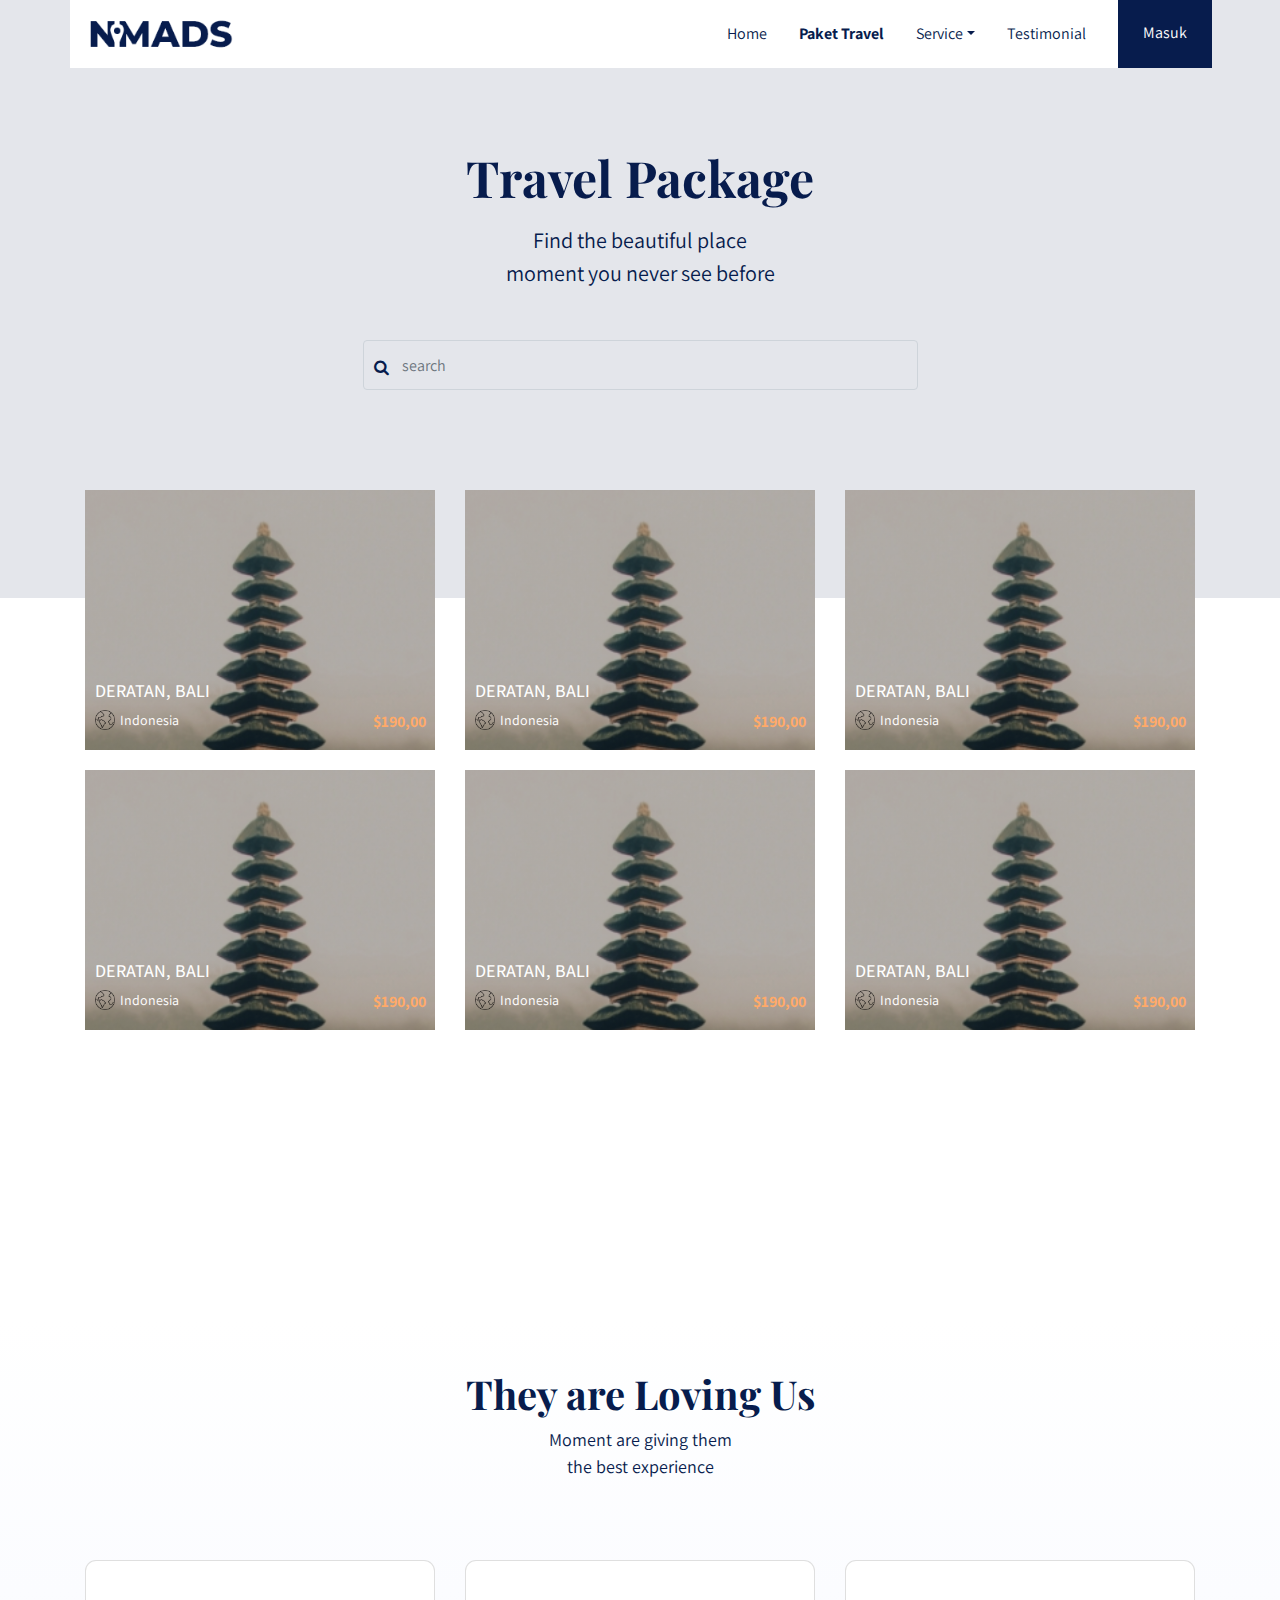
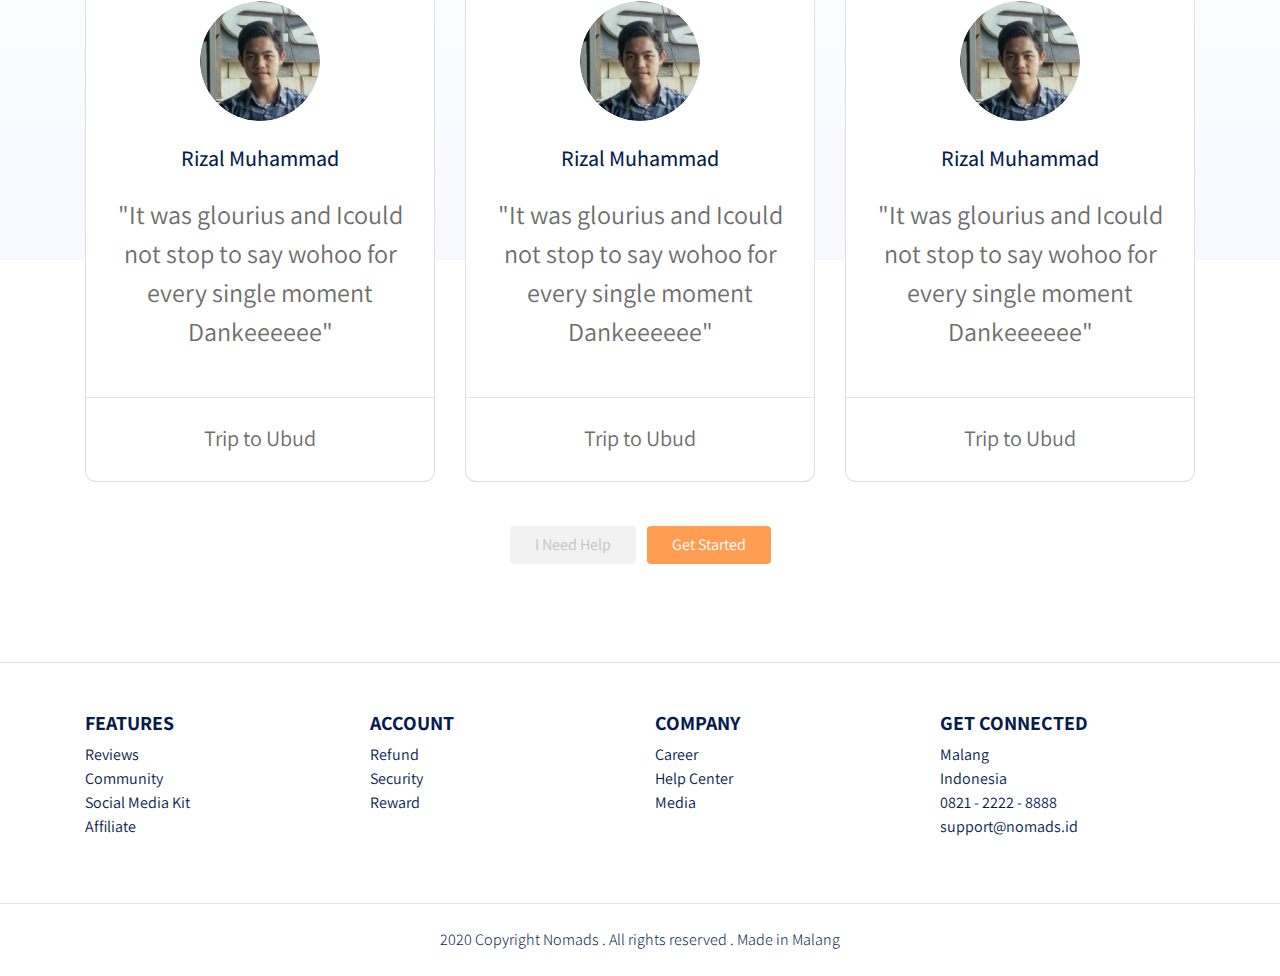
==== travel.html @ 01eb6762 "first commit" ====
<!DOCTYPE html>
<html>

<head lang="en">
    <meta charset="utf-8">
    <meta content="IE=edge,chrome=1" http-equiv="X-UA-Compatible">
    <meta name="viewport" content="width=device-width, initial-scale=1.0" />

    <title>Document</title>

    <link rel="stylesheet" href="frontend/libraries/bootstrap/css/bootstrap.css">
    <link rel="stylesheet" href="frontend/styles/main.css">
    <link
        href="https://fonts.googleapis.com/css?family=Assistant:200,300,400,600,700|Playfair+Display:400,400i,500,500i,600,600i,700,700i,800,800i,900,900i&display=swap"
        rel="stylesheet">
    <link rel="stylesheet" href="https://cdnjs.cloudflare.com/ajax/libs/font-awesome/4.7.0/css/font-awesome.min.css">
</head>

<body>

    <div class="container">
        <nav class="row navbar navbar-expand-lg navbar-light bg-white">
            <a href="#" class="navbar-brand">
                <img src="frontend/image/logo.png" alt="Logo Nomads">
            </a>
            <button class="navbar-toggler navbar-toggler-right" type="button" data-toggle="collapse"
                data-target="#navb">
                <span class="navbar-toggler-icon"></span>
            </button>

            <div class="collapse navbar-collapse" id="navb">
                <ul class="navbar-nav ml-auto mr-3">
                    <li class="nav-item mx-md-2">
                        <a href="index.html" class="nav-link">Home</a>
                    </li>
                    <li class="nav-item mx-md-2">
                        <a href="#" class="nav-link active">Paket Travel</a>
                    </li>
                    <li class="nav-item dropdown mx-md-2">
                        <a href="#" class="nav-link dropdown-toggle" id="navdrop" data-toggle="dropdown">Service</a>
                        <div class="dropdown-menu">
                            <a href="#" class="dropdown-item">Link</a>
                            <a href="#" class="dropdown-item">Link</a>
                            <a href="#" class="dropdown-item">Link</a>
                        </div>
                    </li>
                    <li class="nav-item mx-md-2">
                        <a href="#testimonialContent" class="nav-link">Testimonial</a>
                    </li>
                </ul>
                <!-- Mobile Button -->
                <form class="form-inline d-sm-block d-md-none">
                    <button class="btn btn-login my-2 my-sm-0">
                        Masuk
                    </button>
                </form>

                <!-- Dekstop Button -->
                <form class="form-inline my-2 my-lg-0 d-none d-md-block">
                    <button class="btn btn-login btn-navbar-right my-2 my-sm-0 px-4">
                        Masuk
                    </button>
                </form>
            </div>
        </nav>
    </div>
    <!-- Main Content -->
    <main>
        <section class="section-travel-header "></section>
        <div class="travel-header text-center">
            <div class="container">

                <h1>Travel Package
                </h1>

                <p class="mt-3">
                    Find the beautiful place
                    <br />
                    moment you never see before
                </p>
                <div class="form-group has-search justify-content-center">
                    <span class="form-control-feedback fa fa-search"></span>
                    <input class="form-control" type="text" placeholder="search">
                </div>
            </div>
        </div>
        <section class="section-travel-package" id="popularContent">
            <div class="container">
                <div class="section-travel-content row justify-content-center">
                    <div class="col-sm-6 col-md-4 col-lg-4">
                        <div class="card-travel text-center d-flex flex-column"
                            style="background-image: linear-gradient(rgba(0,0,0,0.3), rgba(0,0,0,0.3)), url('frontend/image/popular.jpg');">
                            <div class="mt-auto">
                                <h3 class="travel-location text-left">DERATAN, BALI</h3>
                                <div class="row travel-info text-center">
                                    <img src="/frontend/image/globe.png" alt="">
                                    <div class="travel-country">Indonesia</div>
                                    <p class="text-right ml-auto mr-4">$190,00</p>
                                </div>
                            </div>
                            <div class="overlay">
                                <a href="details.html" class="icon" title="User Profile">
                                    <i class="fa fa-eye"></i>
                                </a>
                            </div>
                        </div>
                    </div>
                    <div class="col-sm-6 col-md-4 col-lg-4">
                        <div class="card-travel text-center d-flex flex-column"
                            style="background-image: linear-gradient(rgba(0,0,0,0.3), rgba(0,0,0,0.3)), url('frontend/image/popular.jpg');">
                            <div class="mt-auto">
                                <h3 class="travel-location text-left">DERATAN, BALI</h3>
                                <div class="row travel-info text-center">
                                    <img src="/frontend/image/globe.png" alt="">
                                    <div class="travel-country">Indonesia</div>
                                    <p class="text-right ml-auto mr-4">$190,00</p>
                                </div>
                            </div>
                            <div class="overlay">
                                <a href="details.html" class="icon" title="User Profile">
                                    <i class="fa fa-eye"></i>
                                </a>
                            </div>
                        </div>
                    </div>
                    <div class="col-sm-6 col-md-4 col-lg-4">
                        <div class="card-travel text-center d-flex flex-column"
                            style="background-image: linear-gradient(rgba(0,0,0,0.3), rgba(0,0,0,0.3)), url('frontend/image/popular.jpg');">
                            <div class="mt-auto">
                                <h3 class="travel-location text-left">DERATAN, BALI</h3>
                                <div class="row travel-info text-center">
                                    <img src="/frontend/image/globe.png" alt="">
                                    <div class="travel-country">Indonesia</div>
                                    <p class="text-right ml-auto mr-4">$190,00</p>
                                </div>
                            </div>
                            <div class="overlay">
                                <a href="details.html" class="icon" title="User Profile">
                                    <i class="fa fa-eye"></i>
                                </a>
                            </div>
                        </div>
                    </div>
                    <div class="col-sm-6 col-md-4 col-lg-4">
                        <div class="card-travel text-center d-flex flex-column"
                            style="background-image: linear-gradient(rgba(0,0,0,0.3), rgba(0,0,0,0.3)), url('frontend/image/popular.jpg');">
                            <div class="mt-auto">
                                <h3 class="travel-location text-left">DERATAN, BALI</h3>
                                <div class="row travel-info text-center">
                                    <img src="/frontend/image/globe.png" alt="">
                                    <div class="travel-country">Indonesia</div>
                                    <p class="text-right ml-auto mr-4">$190,00</p>
                                </div>
                            </div>
                            <div class="overlay">
                                <a href="details.html" class="icon" title="User Profile">
                                    <i class="fa fa-eye"></i>
                                </a>
                            </div>
                        </div>
                    </div>
                    <div class="col-sm-6 col-md-4 col-lg-4">
                        <div class="card-travel text-center d-flex flex-column"
                            style="background-image: linear-gradient(rgba(0,0,0,0.3), rgba(0,0,0,0.3)), url('frontend/image/popular.jpg');">
                            <div class="mt-auto">
                                <h3 class="travel-location text-left">DERATAN, BALI</h3>
                                <div class="row travel-info text-center">
                                    <img src="/frontend/image/globe.png" alt="">
                                    <div class="travel-country">Indonesia</div>
                                    <p class="text-right ml-auto mr-4">$190,00</p>
                                </div>
                            </div>
                            <div class="overlay">
                                <a href="details.html" class="icon" title="User Profile">
                                    <i class="fa fa-eye"></i>
                                </a>
                            </div>
                        </div>
                    </div>
                    <div class="col-sm-6 col-md-4 col-lg-4">
                        <div class="card-travel text-center d-flex flex-column"
                            style="background-image: linear-gradient(rgba(0,0,0,0.3), rgba(0,0,0,0.3)), url('frontend/image/popular.jpg');">
                            <div class="mt-auto">
                                <h3 class="travel-location text-left">DERATAN, BALI</h3>
                                <div class="row travel-info text-center">
                                    <img src="/frontend/image/globe.png" alt="">
                                    <div class="travel-country">Indonesia</div>
                                    <p class="text-right ml-auto mr-4">$190,00</p>
                                </div>
                            </div>
                            <div class="overlay">
                                <a href="details.html" class="icon" title="User Profile">
                                    <i class="fa fa-eye"></i>
                                </a>
                            </div>
                        </div>
                    </div>
                </div>
            </div>
            </div>
        </section>
        <!-- Testimonial -->
        <section class="testimonial-heading">
            <div class="container">
                <div class="row">
                    <div class="col text-center">
                        <h2>They are Loving Us</h2>
                        <p>
                            Moment are giving them
                            <br />
                            the best experience
                        </p>
                    </div>
                </div>
            </div>

        </section>
        <!-- Testimonal Content -->

        <section class="section-testimonial-content" id="testimonialContent">
            <div class="container">
                <div class="row section-popular-travel justify-content-center">
                    <div class="col-sm-6 col-md-6 col-lg-4">
                        <div class="card card-testimonial text-center">
                            <div class="testimonial-content">
                                <img src="frontend/image/profile.jpg" alt="User" class="mb-4 rounded-circle">
                                <h3 class="mb-4">Rizal Muhammad</h3>
                                <p class="testimonial">
                                    "It was glourius and Icould not stop to
                                    say wohoo for
                                    every single moment Dankeeeeee"
                                </p>
                            </div>
                            <hr>
                            <p class="trip-to mt-2">
                                Trip to Ubud
                            </p>
                        </div>
                    </div>
                    <div class="col-sm-6 col-md-6 col-lg-4">
                        <div class="card card-testimonial text-center">
                            <div class="testimonial-content">
                                <img src="frontend/image/profile.jpg" alt="User" class="mb-4 rounded-circle">
                                <h3 class="mb-4">Rizal Muhammad</h3>
                                <p class="testimonial">
                                    "It was glourius and Icould not stop to
                                    say wohoo for
                                    every single moment Dankeeeeee"
                                </p>
                            </div>
                            <hr>
                            <p class="trip-to mt-2">
                                Trip to Ubud
                            </p>
                        </div>
                    </div>
                    <div class="col-sm-6 col-md-6 col-lg-4">
                        <div class="card card-testimonial text-center">
                            <div class="testimonial-content">
                                <img src="frontend/image/profile.jpg" alt="User" class="mb-4 rounded-circle">
                                <h3 class="mb-4">Rizal Muhammad</h3>
                                <p class="testimonial">
                                    "It was glourius and Icould not stop to
                                    say wohoo for
                                    every single moment Dankeeeeee"
                                </p>
                            </div>
                            <hr>
                            <p class="trip-to mt-2">
                                Trip to Ubud
                            </p>
                        </div>
                    </div>
                </div>
                <div class="row">
                    <div class="col-12 text-center">
                        <a href="#" class="btn btn-need-help px-4 mt-4 mx-1">I Need Help</a>
                        <a href="login.html" class="btn btn-get-started px-4 mt-4 mx-1"> Get Started</a>
                    </div>
                </div>
            </div>
        </section>


    </main>

    <footer class="section-footer mt-5 mb-4 border-top">
        <div class="container pt-5 pb-5">
            <div class="row justify-content-center">
                <div class="col-12">
                    <div class="row">
                        <div class="col-12 col-lg-3">
                            <h5>FEATURES</h5>
                            <ul class="list-unstyled">
                                <li><a href="#">Reviews</a></li>
                                <li><a href="#">Community</a></li>
                                <li><a href="#">Social Media Kit</a></li>
                                <li><a href="#">Affiliate</a></li>
                            </ul>
                        </div>
                        <div class="col-12 col-lg-3">
                            <h5>ACCOUNT</h5>
                            <ul class="list-unstyled">
                                <li><a href="#">Refund</a></li>
                                <li><a href="#">Security</a></li>
                                <li><a href="#">Reward</a></li>
                            </ul>
                        </div>
                        <div class="col-12 col-lg-3">
                            <h5>COMPANY</h5>
                            <ul class="list-unstyled">
                                <li><a href="#">Career</a></li>
                                <li><a href="#">Help Center</a></li>
                                <li><a href="#">Media</a></li>
                            </ul>
                        </div>
                        <div class="col-12 col-lg-3">
                            <h5>GET CONNECTED</h5>
                            <ul class="list-unstyled">
                                <li><a href="#">Malang</a></li>
                                <li><a href="#">Indonesia</a></li>
                                <li><a href="#">0821 - 2222 - 8888</a></li>
                                <li><a href="#">support@nomads.id</a></li>
                            </ul>
                        </div>
                    </div>
                </div>
            </div>
        </div>
        <div class="container-fluid">
            <div class="row border-top justify-content-center align-item-center pt-4">
                <div class="col-auto text-gray-500 font-weight-light">
                    2020 Copyright Nomads . All rights reserved . Made in Malang
                </div>
            </div>
        </div>
    </footer>

    <script src="frontend/libraries/jquery/jquery-3.4.1.min.js"></script>
    <script src="frontend/libraries/bootstrap/js/bootstrap.js"></script>
    <script src="frontend/libraries/retina/retina.min.js"></script>
</body>

</html>
---- frontend/styles/main.css ----
body {
  background-color: #fff;
  font-family: 'Assistant', sans-serif;
  color: #071c4D;
}

.navbar-brand img {
  max-height: 40px;
}

.navbar-light .navbar-nav .nav-link {
  color: #071c4D;
}

.navbar-light .navbar-nav .nav-link.active {
  font-weight: bold;
  color: #071c4D !important;
}

.btn-navbar-right {
  margin-top: -10px !important;
  margin-bottom: -8px !important;
  margin-right: -18px !important;
  height: 70px;
  border-radius: 0px;
}

.btn-login {
  background-color: #071c4D;
  color: #fff;
}

.btn-login:hover {
  background-color: #1e3771;
  color: #fff;
}

header {
  padding: 180px 0 165px;
  margin-top: -70px;
  background-image: -webkit-gradient(linear, left top, left bottom, from(rgba(0, 0, 0, 0.5)), to(rgba(0, 0, 0, 0.5))), url("../image/banner.jpg");
  background-image: linear-gradient(rgba(0, 0, 0, 0.5), rgba(0, 0, 0, 0.5)), url("../image/banner.jpg");
  background-size: cover;
  opacity: rgba(127, 255, 212, 0.9);
}

header h1,
header p {
  color: #fff;
}

header h1 {
  font-family: 'Playfair Display', serif;
  font-weight: bold;
  font-size: 50px;
}

header p {
  font-size: 22px;
}

header .btn-get-started {
  background-color: #FF9E53;
  color: #fff;
}

header .btn-get-started:hover {
  background-color: #FFAA69;
  color: #fff;
}

.section-stats {
  margin-top: -50px;
  margin-bottom: 50px;
}

.section-stats .stats-detail {
  padding-top: 15px;
  background-color: #fff;
  padding-left: 40px;
  margin-bottom: 0px;
}

.section-stats h2 {
  font-size: 30px;
  margin-bottom: 0;
}

.section-stats p {
  font-size: 20px;
  font-weight: lighter;
}

.section-popular {
  min-height: 540px;
  background-color: #051334;
  margin-top: -100px;
  margin-bottom: -230px;
}

.section-popular .section-popular-heading {
  margin-top: 150px;
}

.section-popular .section-popular-heading h2,
.section-popular .section-popular-heading p {
  color: #fff;
}

.section-popular .section-popular-heading h2 {
  font-family: 'Playfair Display', serif;
  font-weight: bold;
  size: 40px;
}

.section-popular .section-popular-heading p {
  font-size: 18px;
}

.section-popular-content .section-popular-travel .card-travel {
  min-height: 380px;
  background-color: #ddd;
  color: #fff;
  padding: 30px;
  background-size: cover;
  margin-bottom: 20px;
}

.section-popular-content .section-popular-travel .travel-country {
  font-size: 18px;
  color: #fff;
}

.section-popular-content .section-popular-travel .travel-location {
  font-size: 18px;
  color: #fff;
}

.section-popular-content .section-popular-travel .travel-button .btn-travel-details {
  background-color: #FF9E53;
  color: #fff;
}

.section-popular-content .section-popular-travel .travel-button .btn-travel-details:hover {
  background-color: #FFAA69;
  color: #fff;
}

.section-travel-header {
  min-height: 600px;
  background: #E4E6EB;
  margin-top: -70px;
}

.travel-header {
  margin-top: -450px;
}

.travel-header h1 {
  font-family: 'Playfair Display', serif;
  font-weight: bold;
  font-size: 50px;
}

.travel-header p {
  font-size: 22px;
}

.travel-header .has-search {
  width: 50%;
  margin: 0 auto;
  margin-top: 50px;
  float: none;
}

.travel-header .has-search .form-control {
  padding-left: 2.375rem;
  background-color: #E4E6EB;
  height: 50px;
}

.travel-header .has-search .form-control-feedback {
  position: absolute;
  z-index: 2;
  display: block;
  width: 2.375rem;
  height: 2.375rem;
  line-height: 3.375rem;
  text-align: center;
  pointer-events: none;
  color: #071c4D;
}

.section-travel-package {
  margin-top: 100px;
  min-height: 100vh;
}

.section-travel-package .section-travel-content .card-travel {
  position: relative;
  min-height: 260px;
  background-size: cover;
  margin-bottom: 20px;
}

.section-travel-package .section-travel-content .card-travel:hover .overlay {
  opacity: 0.5;
}

.section-travel-package .section-travel-content .card-travel .travel-location {
  font-size: 18px;
  color: #fff;
  margin-left: 10px;
}

.section-travel-package .section-travel-content .card-travel .travel-info {
  margin-left: 10px;
}

.section-travel-package .section-travel-content .card-travel .travel-info img {
  width: 20px;
  height: 20px;
}

.section-travel-package .section-travel-content .card-travel .travel-info .travel-country {
  font-size: 14px;
  color: #fff;
  margin-left: 5px;
  float: left;
}

.section-travel-package .section-travel-content .card-travel .travel-info p {
  color: #FFAA69;
  font-weight: bold;
  float: left;
}

.section-travel-package .section-travel-content .card-travel .overlay {
  position: absolute;
  top: 0;
  bottom: 0;
  left: 100;
  right: 0;
  height: 100%;
  width: 100%;
  opacity: 0;
  -webkit-transition: .3s ease;
  transition: .3s ease;
  background-color: #000;
}

.section-travel-package .section-travel-content .card-travel .overlay .icon {
  color: white;
  font-size: 50px;
  position: absolute;
  top: 50%;
  left: 50%;
  -webkit-transform: translate(-50%, -50%);
          transform: translate(-50%, -50%);
  -ms-transform: translate(-50%, -50%);
  text-align: center;
}

.section-travel-package .section-travel-content .card-travel .overlay .icon .fa-eye:hover {
  color: #eee;
  size: 3px;
}

.section-networks {
  background-color: #fff;
  margin-top: -170px;
  padding-top: 240px;
  padding-bottom: 50px;
}

.section-networks h2 {
  font-family: 'Playfair Display', serif;
  font-weight: bold;
  font-size: 40px;
}

.section-networks p {
  font-size: 18px;
}

.section-networks img {
  max-width: 100%;
}

.testimonial-heading {
  min-height: 540px;
  padding-top: 50px;
  background: -webkit-gradient(linear, left top, left bottom, from(#fff), to(#F7F9FF));
  background: linear-gradient(#fff 0%, #F7F9FF 100%);
  margin-top: -70px;
  margin-bottom: -230px;
}

.testimonial-heading h2 {
  font-family: 'Playfair Display', serif;
  font-weight: bold;
  font-size: 40px;
}

.testimonial-heading p {
  font-size: 18px;
}

.section-testimonial-content {
  margin-top: -300px;
  padding-bottom: 50px;
}

.section-testimonial-content .card-testimonial {
  padding: 40px 20px 10px;
  border-radius: 11px;
  margin-bottom: 20px;
}

.section-testimonial-content .card-testimonial .testimonial-content {
  min-height: 380px;
}

.section-testimonial-content .card-testimonial h3 {
  font-size: 22px;
}

.section-testimonial-content .card-testimonial .testimonial {
  font-weight: 200px;
  font-size: 26px;
  color: #6e6e6e;
  min-height: 160px;
}

.section-testimonial-content .card-testimonial .trip-to {
  font-weight: normal;
  font-size: 22px;
  color: #6e6e6e;
}

.section-testimonial-content .card-testimonial hr {
  margin-left: -20px;
  margin-right: -20px;
}

.section-testimonial-content .btn-get-started {
  background-color: #FF9E53;
  color: #fff;
}

.section-testimonial-content .btn-get-started:hover {
  background-color: #FFAA69;
  color: #fff;
}

.section-testimonial-content .btn-need-help {
  background-color: #f2f2f2;
  color: #C3C3C3;
}

.section-testimonial-content .btn-need-help:hover {
  background-color: #FAFAFA;
  color: #C3C3C3;
}

.section-footer h5 {
  font-weight: bold;
}

.section-footer a {
  color: #071c4D;
}

.section-details-header {
  min-height: 310px;
  background: #E4E6EB;
  margin-top: -70px;
}

.section-details-content {
  margin-top: -210px;
  min-height: 100vh;
}

.section-details-content .breadcrumb {
  background-color: transparent;
  margin-bottom: 30px;
  padding: 0;
}

.section-details-content .breadcrumb-item.active {
  font-weight: bold;
  color: #071c4D;
}

.section-details-content .card-details {
  padding: 30px;
  border-radius: 11px;
}

.section-details-content .card-details h1 {
  font-size: 26px;
}

.section-details-content .card-details h2 {
  font-size: 20px;
}

.section-details-content .card-details p {
  font-size: 18px;
  color: #B1B1B1;
}

.section-details-content .card-details .trip-information th {
  font-weight: 300;
  font-size: 18px;
  color: #071c4D;
}

.section-details-content .card-details .trip-information td {
  font-weight: 300;
  font-size: 18px;
  color: #B1B1B1;
}

.section-details-content .card-details .trip-information .text-blue {
  color: #071c4D;
  font-weight: bold;
}

.section-details-content .card-details .trip-information .text-orange {
  color: #FF9E53;
  font-weight: bold;
}

.section-details-content .card-details .payment-instructions {
  font-weight: 300;
  font-size: 14px;
  color: #B1B1B1;
}

.section-details-content .card-details .bank .bank-item h3 {
  font-size: 18px;
  color: #071c4D;
  margin-bottom: 0;
}

.section-details-content .card-details .bank .bank-item p {
  margin-bottom: 0;
}

.section-details-content .card-details .bank .bank-item .description {
  margin-left: 10px;
  overflow: hidden;
  float: left;
}

.section-details-content .card-details .bank .bank-item .description p {
  font-weight: normal;
  font-size: 16px;
  color: #071c4D;
}

.section-details-content .card-details .bank .bank-image {
  width: 45px;
  height: 45px;
  float: left;
}

.section-details-content .card-details h3 {
  font-weight: 300;
  font-size: 14px;
  color: #071c4D;
}

.section-details-content .card-details .disclaimer {
  font-weight: 300;
  font-size: 18px;
  color: #B1B1B1;
}

.section-details-content .card-details .gj-datepicker .datepicker {
  border-right: 0;
}

.section-details-content .card-details .gj-datepicker .input-group-append .btn {
  padding-right: 30px;
}

.section-details-content .card-details .btn-add-now {
  background-color: #071c4D;
  color: #fff;
}

.section-details-content .card-details .btn-add-now:hover {
  background-color: #1b3b86;
  color: #fff;
}

.section-details-content .card-right {
  border-bottom-left-radius: 0;
  border-bottom-right-radius: 0;
  border-bottom: 0;
}

.section-details-content .features {
  margin-top: 20px;
}

.section-details-content .features h3 {
  font-size: 18px;
  color: #071c4D;
  margin-bottom: 0;
}

.section-details-content .features p {
  margin-bottom: 0;
}

.section-details-content .features .description {
  overflow: hidden;
  float: left;
}

.section-details-content .features .description-event {
  margin-left: 10px;
  overflow: hidden;
  float: left;
}

.section-details-content .features .features-image {
  width: 45px;
  height: 45px;
  float: left;
}

.section-details-content .gallery .xzoom-container {
  display: block;
}

.section-details-content .gallery .xzoom-container .xzoom {
  width: 100%;
  -webkit-box-shadow: none;
          box-shadow: none;
  margin-bottom: 10px;
}

.section-details-content .gallery .xzoom-container .xactive {
  border: 4px solid #000;
  -webkit-box-shadow: none;
          box-shadow: none;
}

.section-details-content .members .member-image {
  width: 40px;
  height: 40px;
}

.section-details-content .join-container {
  margin-top: -16px;
}

.section-details-content .btn-join-now {
  background-color: #FF9E53;
  color: #fff;
  border-radius: 0;
}

.section-details-content .btn-join-now:hover {
  background-color: #FFAA69;
  color: #fff;
}

.section-success {
  height: 90vh;
}

.section-success h1 {
  font-weight: 600;
  font-size: 26px;
  color: #071c4D;
}

.section-success p {
  font-weight: 300;
  font-size: 18px;
  color: #b1b1b1;
}

.section-success .btn-home-page {
  border-radius: 4px;
  background-color: #071c4D;
  color: #fff;
}

.section-success .btn-home-page:hover {
  background-color: #2A488E;
  color: #fff;
}

@media (min-width: 992px) {
  .login-container {
    background: -webkit-gradient(linear, left top, right top, color-stop(60%, #ffffff), color-stop(40%, #E4E6EB));
    background: linear-gradient(90deg, #ffffff 60%, #E4E6EB 40%);
    width: 100vw;
    height: 100vh;
  }
}

.page-login {
  height: 100vh;
}

.page-login .btn-login {
  background-color: #FF9E53;
  color: #fff;
}

.page-login .btn-login:hover {
  color: #fff;
}

.page-login .section-left h1 {
  font-family: "Playfair Display";
  font-weight: bold;
  font-size: 50px;
  text-align: left;
  color: #071c4D;
}

.page-login .section-right a {
  font-family: Assistant;
  font-weight: 100;
  text-decoration: underline;
  font-size: 16px;
  text-align: center;
  color: #bfbfbf;
}
/*# sourceMappingURL=main.css.map */
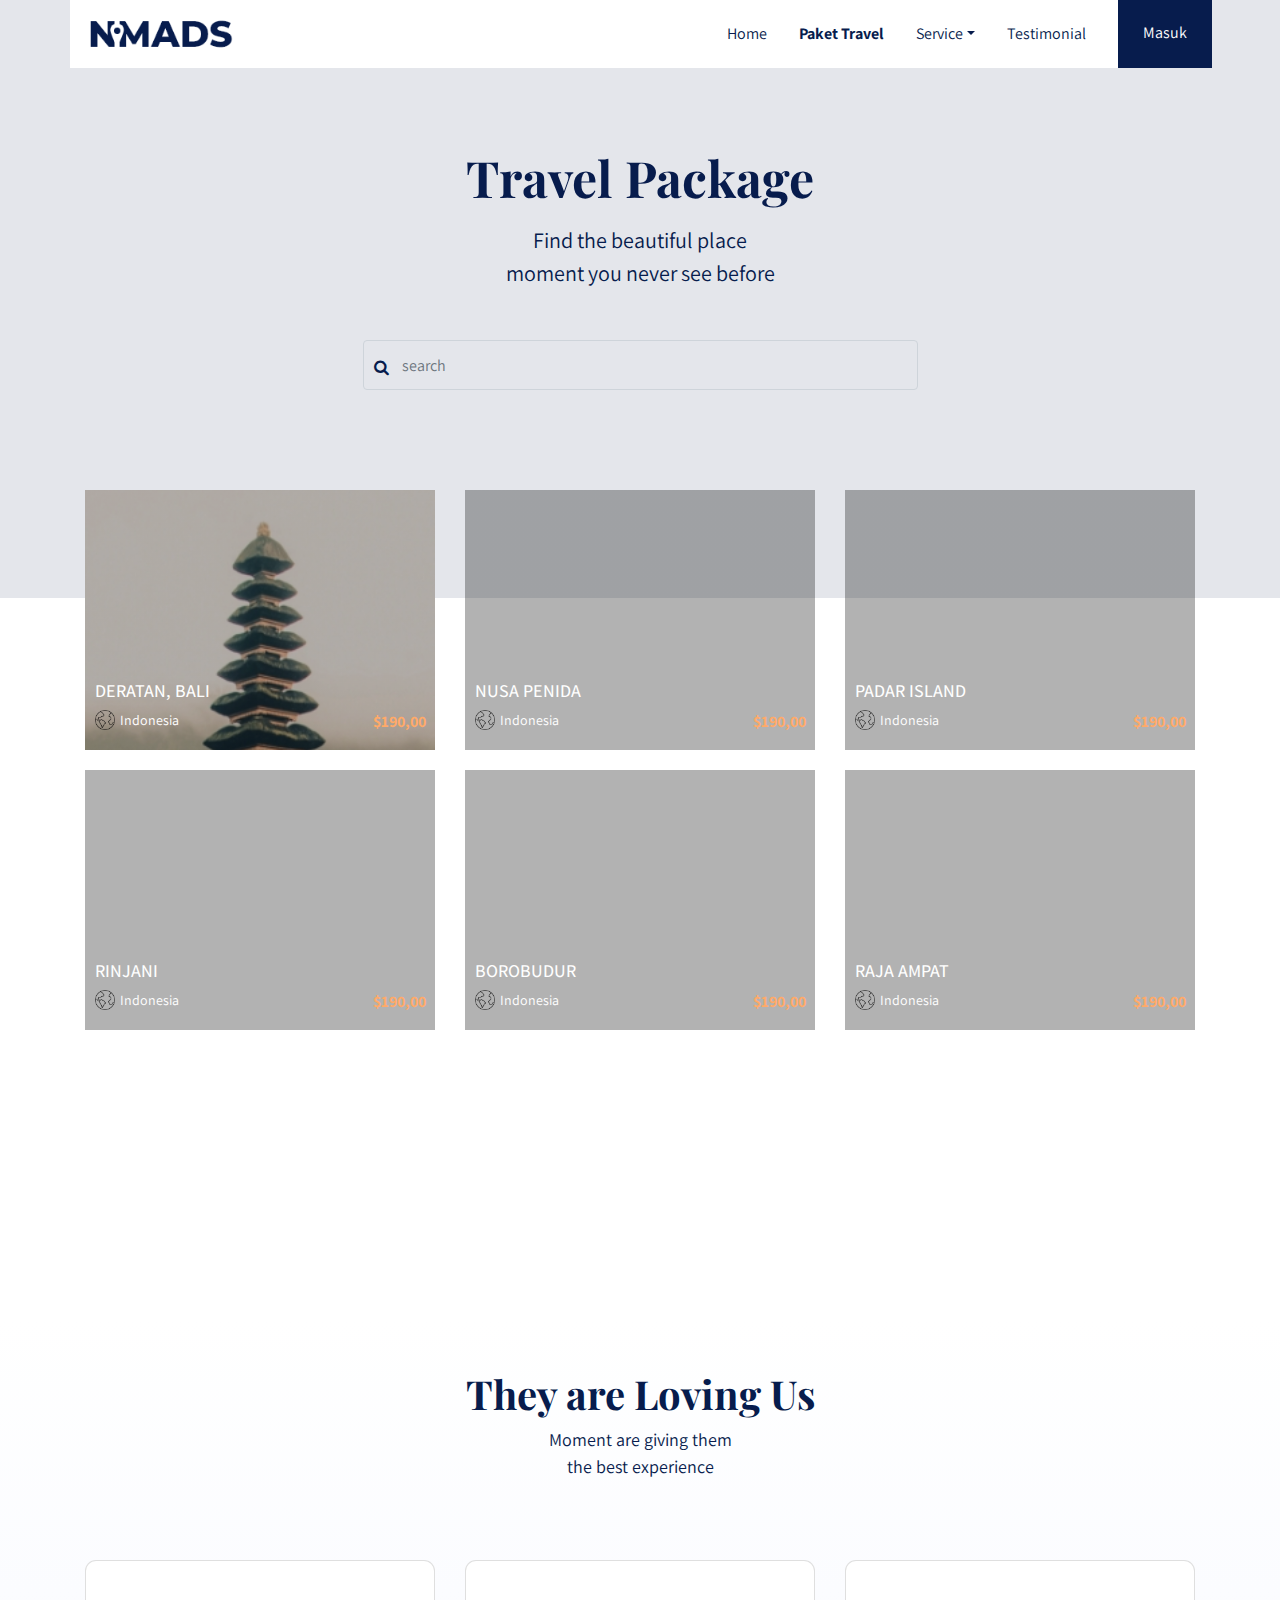
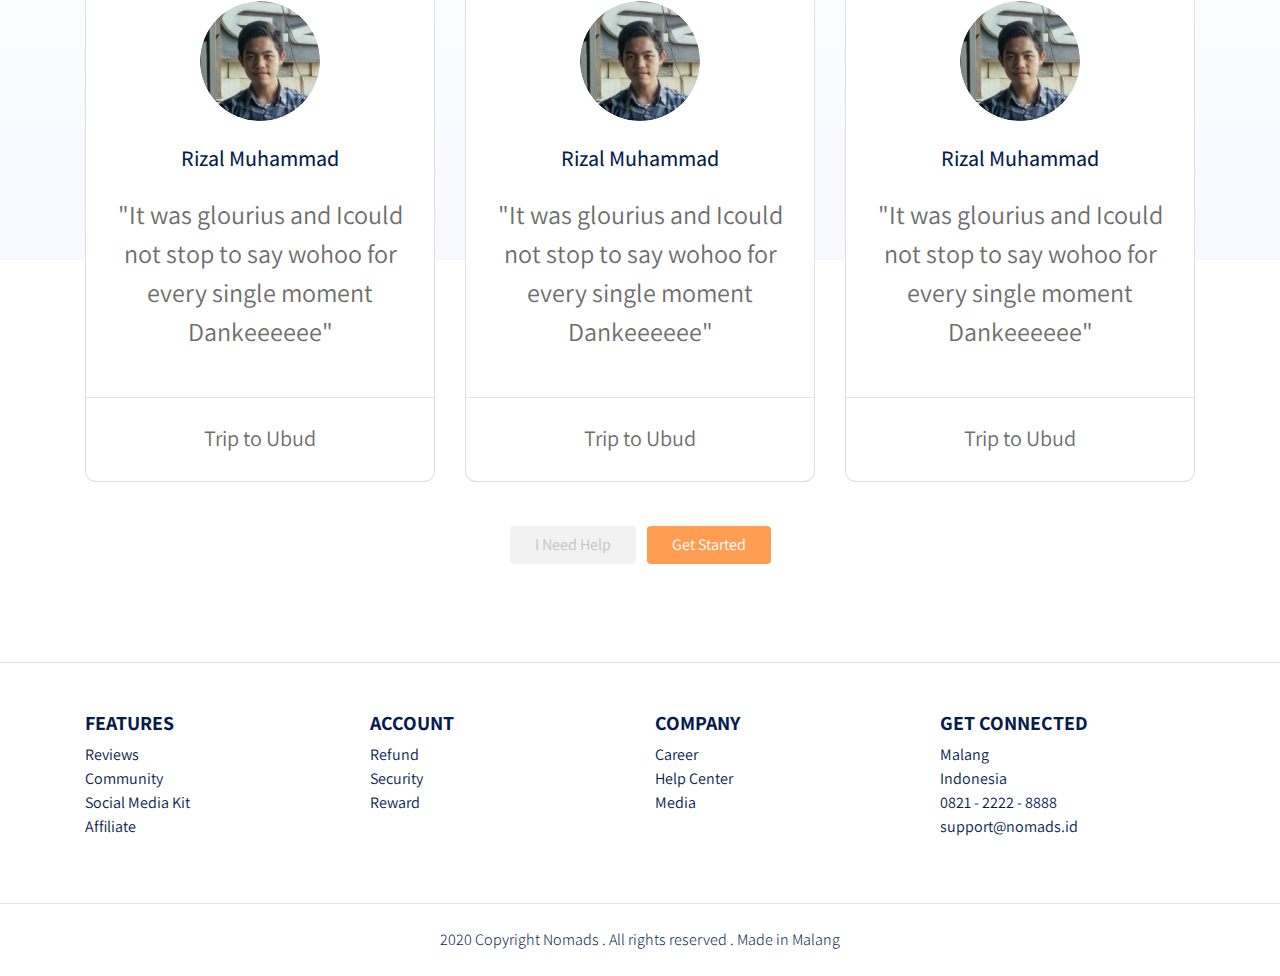
==== commit 1f5e22a4: "two" ====
--- a/travel.html
+++ b/travel.html
@@ -107,81 +107,81 @@
                     </div>
                     <div class="col-sm-6 col-md-4 col-lg-4">
                         <div class="card-travel text-center d-flex flex-column"
-                            style="background-image: linear-gradient(rgba(0,0,0,0.3), rgba(0,0,0,0.3)), url('frontend/image/popular.jpg');">
-                            <div class="mt-auto">
-                                <h3 class="travel-location text-left">DERATAN, BALI</h3>
-                                <div class="row travel-info text-center">
-                                    <img src="/frontend/image/globe.png" alt="">
-                                    <div class="travel-country">Indonesia</div>
-                                    <p class="text-right ml-auto mr-4">$190,00</p>
-                                </div>
-                            </div>
-                            <div class="overlay">
-                                <a href="details.html" class="icon" title="User Profile">
-                                    <i class="fa fa-eye"></i>
-                                </a>
-                            </div>
-                        </div>
-                    </div>
-                    <div class="col-sm-6 col-md-4 col-lg-4">
-                        <div class="card-travel text-center d-flex flex-column"
-                            style="background-image: linear-gradient(rgba(0,0,0,0.3), rgba(0,0,0,0.3)), url('frontend/image/popular.jpg');">
-                            <div class="mt-auto">
-                                <h3 class="travel-location text-left">DERATAN, BALI</h3>
-                                <div class="row travel-info text-center">
-                                    <img src="/frontend/image/globe.png" alt="">
-                                    <div class="travel-country">Indonesia</div>
-                                    <p class="text-right ml-auto mr-4">$190,00</p>
-                                </div>
-                            </div>
-                            <div class="overlay">
-                                <a href="details.html" class="icon" title="User Profile">
-                                    <i class="fa fa-eye"></i>
-                                </a>
-                            </div>
-                        </div>
-                    </div>
-                    <div class="col-sm-6 col-md-4 col-lg-4">
-                        <div class="card-travel text-center d-flex flex-column"
-                            style="background-image: linear-gradient(rgba(0,0,0,0.3), rgba(0,0,0,0.3)), url('frontend/image/popular.jpg');">
-                            <div class="mt-auto">
-                                <h3 class="travel-location text-left">DERATAN, BALI</h3>
-                                <div class="row travel-info text-center">
-                                    <img src="/frontend/image/globe.png" alt="">
-                                    <div class="travel-country">Indonesia</div>
-                                    <p class="text-right ml-auto mr-4">$190,00</p>
-                                </div>
-                            </div>
-                            <div class="overlay">
-                                <a href="details.html" class="icon" title="User Profile">
-                                    <i class="fa fa-eye"></i>
-                                </a>
-                            </div>
-                        </div>
-                    </div>
-                    <div class="col-sm-6 col-md-4 col-lg-4">
-                        <div class="card-travel text-center d-flex flex-column"
-                            style="background-image: linear-gradient(rgba(0,0,0,0.3), rgba(0,0,0,0.3)), url('frontend/image/popular.jpg');">
-                            <div class="mt-auto">
-                                <h3 class="travel-location text-left">DERATAN, BALI</h3>
-                                <div class="row travel-info text-center">
-                                    <img src="/frontend/image/globe.png" alt="">
-                                    <div class="travel-country">Indonesia</div>
-                                    <p class="text-right ml-auto mr-4">$190,00</p>
-                                </div>
-                            </div>
-                            <div class="overlay">
-                                <a href="details.html" class="icon" title="User Profile">
-                                    <i class="fa fa-eye"></i>
-                                </a>
-                            </div>
-                        </div>
-                    </div>
-                    <div class="col-sm-6 col-md-4 col-lg-4">
-                        <div class="card-travel text-center d-flex flex-column"
-                            style="background-image: linear-gradient(rgba(0,0,0,0.3), rgba(0,0,0,0.3)), url('frontend/image/popular.jpg');">
-                            <div class="mt-auto">
-                                <h3 class="travel-location text-left">DERATAN, BALI</h3>
+                            style="background-image: linear-gradient(rgba(0,0,0,0.3), rgba(0,0,0,0.3)), url('frontend/image/nusa.jpg');">
+                            <div class="mt-auto">
+                                <h3 class="travel-location text-left">NUSA PENIDA</h3>
+                                <div class="row travel-info text-center">
+                                    <img src="/frontend/image/globe.png" alt="">
+                                    <div class="travel-country">Indonesia</div>
+                                    <p class="text-right ml-auto mr-4">$190,00</p>
+                                </div>
+                            </div>
+                            <div class="overlay">
+                                <a href="details.html" class="icon" title="User Profile">
+                                    <i class="fa fa-eye"></i>
+                                </a>
+                            </div>
+                        </div>
+                    </div>
+                    <div class="col-sm-6 col-md-4 col-lg-4">
+                        <div class="card-travel text-center d-flex flex-column"
+                            style="background-image: linear-gradient(rgba(0,0,0,0.3), rgba(0,0,0,0.3)), url('frontend/image/padar.jpg');">
+                            <div class="mt-auto">
+                                <h3 class="travel-location text-left">PADAR ISLAND</h3>
+                                <div class="row travel-info text-center">
+                                    <img src="/frontend/image/globe.png" alt="">
+                                    <div class="travel-country">Indonesia</div>
+                                    <p class="text-right ml-auto mr-4">$190,00</p>
+                                </div>
+                            </div>
+                            <div class="overlay">
+                                <a href="details.html" class="icon" title="User Profile">
+                                    <i class="fa fa-eye"></i>
+                                </a>
+                            </div>
+                        </div>
+                    </div>
+                    <div class="col-sm-6 col-md-4 col-lg-4">
+                        <div class="card-travel text-center d-flex flex-column"
+                            style="background-image: linear-gradient(rgba(0,0,0,0.3), rgba(0,0,0,0.3)), url('frontend/image/rinjani.jpg');">
+                            <div class="mt-auto">
+                                <h3 class="travel-location text-left">RINJANI</h3>
+                                <div class="row travel-info text-center">
+                                    <img src="/frontend/image/globe.png" alt="">
+                                    <div class="travel-country">Indonesia</div>
+                                    <p class="text-right ml-auto mr-4">$190,00</p>
+                                </div>
+                            </div>
+                            <div class="overlay">
+                                <a href="details.html" class="icon" title="User Profile">
+                                    <i class="fa fa-eye"></i>
+                                </a>
+                            </div>
+                        </div>
+                    </div>
+                    <div class="col-sm-6 col-md-4 col-lg-4">
+                        <div class="card-travel text-center d-flex flex-column"
+                            style="background-image: linear-gradient(rgba(0,0,0,0.3), rgba(0,0,0,0.3)), url('frontend/image/borobudur.jpg');">
+                            <div class="mt-auto">
+                                <h3 class="travel-location text-left">BOROBUDUR</h3>
+                                <div class="row travel-info text-center">
+                                    <img src="/frontend/image/globe.png" alt="">
+                                    <div class="travel-country">Indonesia</div>
+                                    <p class="text-right ml-auto mr-4">$190,00</p>
+                                </div>
+                            </div>
+                            <div class="overlay">
+                                <a href="details.html" class="icon" title="User Profile">
+                                    <i class="fa fa-eye"></i>
+                                </a>
+                            </div>
+                        </div>
+                    </div>
+                    <div class="col-sm-6 col-md-4 col-lg-4">
+                        <div class="card-travel text-center d-flex flex-column"
+                            style="background-image: linear-gradient(rgba(0,0,0,0.3), rgba(0,0,0,0.3)), url('frontend/image/raja.jpg');">
+                            <div class="mt-auto">
+                                <h3 class="travel-location text-left">RAJA AMPAT</h3>
                                 <div class="row travel-info text-center">
                                     <img src="/frontend/image/globe.png" alt="">
                                     <div class="travel-country">Indonesia</div>
